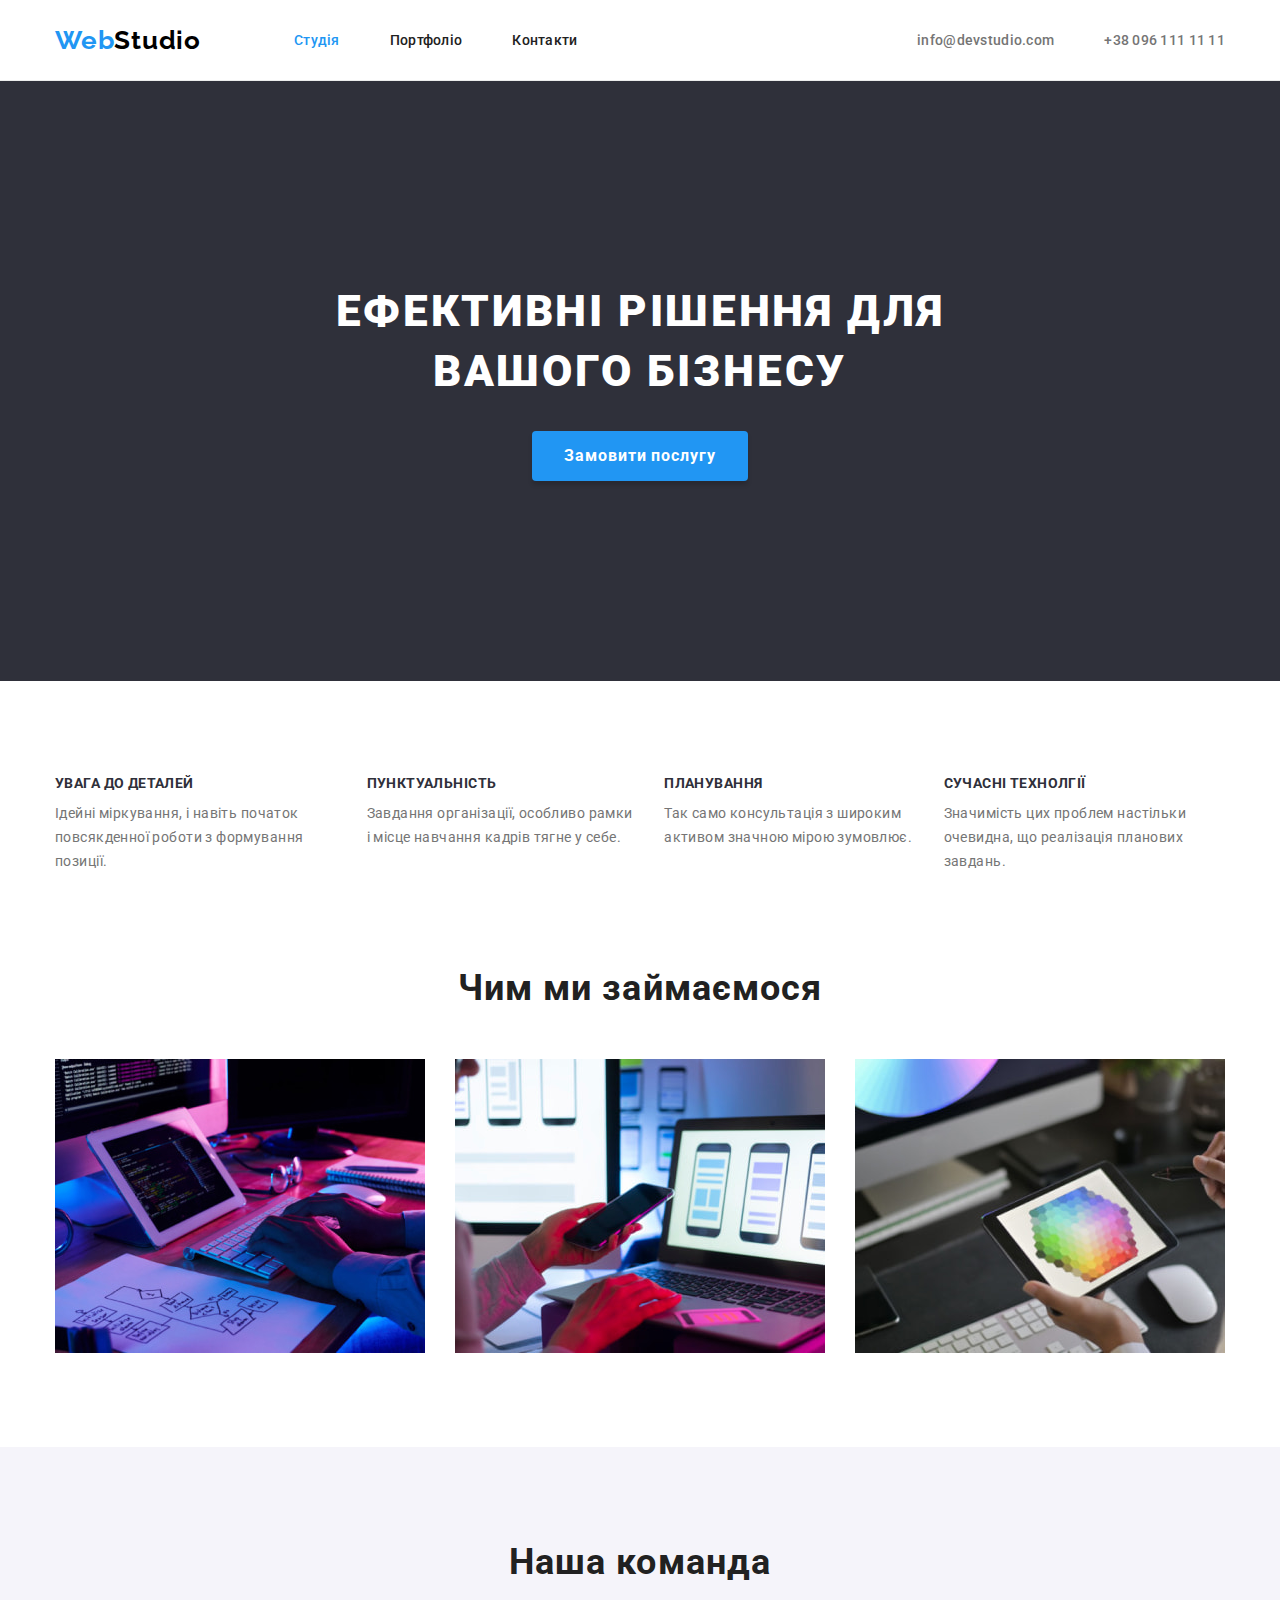
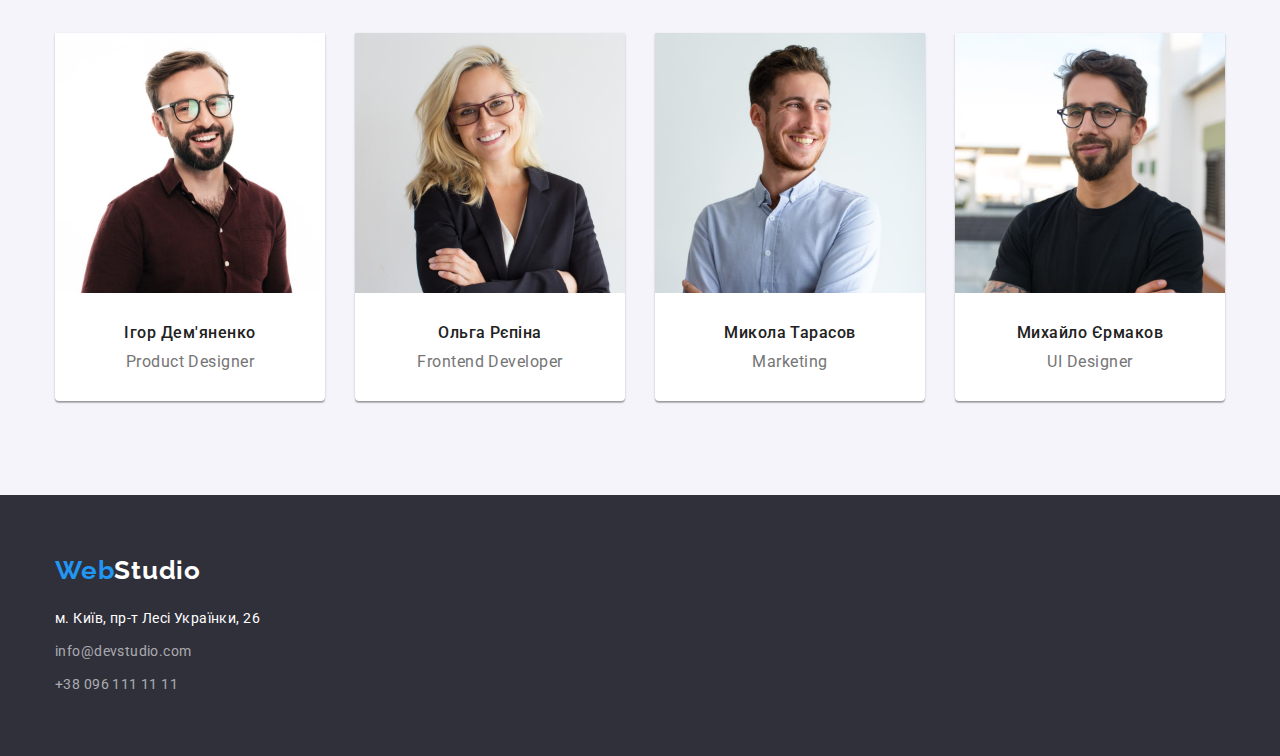
==== index.html @ d7cfae2e "add files" ====
<!DOCTYPE html>
<html lang="uk">
  <head>
    <meta charset="UTF-8" />
    <meta http-equiv="X-UA-Compatible" content="IE=edge" />
    <meta name="viewport" content="width=device-width, initial-scale=1.0" />
    <meta name="description" content="Краща Веб студія по створенню сайтів" />
    <!-- Fonts -->
    <link rel="preconnect" href="https://fonts.googleapis.com" />
    <link rel="preconnect" href="https://fonts.gstatic.com" crossorigin />
    <link
      href="https://fonts.googleapis.com/css2?family=Raleway:wght@700&family=Roboto:wght@400;500;700;900&display=swap"
      rel="stylesheet"
    />
    <!-- Fonts end -->
    <link rel="stylesheet" href="./CSS/modern-normalize.css" />
    <link rel="stylesheet" href="./CSS/style.css" />
    <!-- Favicon start -->
    <link rel="apple-touch-icon" sizes="152x152" href="./images/favicon/apple-touch-icon.png" />
    <link rel="icon" type="image/png" sizes="32x32" href="./images/favicon/favicon-32x32.png" />
    <link rel="icon" type="image/png" sizes="16x16" href="./images/favicon/favicon-16x16.png" />
    <link rel="manifest" href="./images/favicon/site.webmanifest" />
    <link rel="mask-icon" href="./images/favicon/safari-pinned-tab.svg" color="#5bbad5" />
    <meta name="msapplication-TileColor" content="#da532c" />
    <meta name="theme-color" content="#ffffff" />
    <!-- Favicon end -->
    <title>Веб Студія</title>
  </head>
  <body>
    <!-- Header section -->
    <header class="page-header">
      <div class="header-group">
        <nav>
          <a class="logo" href="./index.html"><span class="logo-header">Web</span>Studio</a>
          <ul class="menu-nav list">
            <li>
              <a class="menu-link current" href="./index.html">Студія</a>
            </li>
            <li>
              <a class="menu-link" href="./portfolio.html">Портфоліо</a>
            </li>
            <li>
              <a class="menu-link" href="#">Контакти</a>
            </li>
          </ul>
        </nav>
        <ul class="auth-nav list">
          <li class="auth-list">
            <a class="menu-link" href="mailto:info@devstudio.com">info@devstudio.com</a>
          </li>
          <li class="auth-list">
            <a class="menu-link" href="tel:+380961111111">+38 096 111 11 11</a>
          </li>
        </ul>
      </div>
    </header>
    <main>
      <!-- Hero section -->
      <section class="hero-section">
        <div class="container">
          <h1 class="hero-title">Ефективні рішення для вашого бізнесу</h1>
          <button class="btn" type="button">Замовити послугу</button>
        </div>
      </section>
      <!-- Hero end -->
      <section class="section-features">
        <div class="container">
          <h2 class="features-title visually-hidden">Наші переваги</h2>
          <ul class="features-list list">
            <li class="features-item">
              <h3 class="features-subtitle">Увага до деталей</h3>
              <p class="features-text">
                Ідейні міркування, і навіть початок повсякденної роботи з формування позиції.
              </p>
            </li>
            <li class="features-item">
              <h3 class="features-subtitle">Пунктуальність</h3>
              <p class="features-text">
                Завдання організації, особливо рамки і місце навчання кадрів тягне у себе.
              </p>
            </li>
            <li class="features-item">
              <h3 class="features-subtitle">Планування</h3>
              <p class="features-text">
                Так само консультація з широким активом значною мірою зумовлює.
              </p>
            </li>
            <li class="features-item">
              <h3 class="features-subtitle">Сучасні технолгії</h3>
              <p class="features-text">
                Значимість цих проблем настільки очевидна, що реалізація планових завдань.
              </p>
            </li>
          </ul>
        </div>
      </section>
      <!-- Services section -->
      <section class="section">
        <div class="container">
          <h2 class="section-title">Чим ми займаємося</h2>
          <ul class="about-list list">
            <li class="about-item">
              <img src="./images/optim_img/box-1.jpg" alt="Розробка сайтів" width="370" />
            </li>
            <li class="about-item">
              <img src="./images/optim_img/box-2.jpg" alt="Розробка додатків" width="370" />
            </li>
            <li class="about-item">
              <img src="./images/optim_img/box-3.jpg" alt="Розробка дизайну" width="370" />
            </li>
          </ul>
        </div>
      </section>

      <!-- Our command section -->
      <section class="section-command">
        <div class="container">
          <h2 class="section-title">Наша команда</h2>
          <ul class="command-list list">
            <li class="command-item">
              <img
                class="command-photo"
                src="./images/optim_img/img-1.jpg"
                alt="Ігор Дем'яненко Product Designer"
                width="270"
              />
              <div class="command-text-box">
                <h3 class="command-subtitle">Ігор Дем'яненко</h3>
                <p class="command-text" lang="en">Product Designer</p>
              </div>
            </li>
            <li class="command-item">
              <img
                class="command-photo"
                src="./images/optim_img/img-2.jpg"
                alt="Ольга Рєпіна Frontend Developer"
                width="270"
              />
              <div class="command-text-box">
                <h3 class="command-subtitle">Ольга Рєпіна</h3>
                <p class="command-text" lang="en">Frontend Developer</p>
              </div>
            </li>
            <li class="command-item">
              <img
                class="command-photo"
                src="./images/optim_img/img-3.jpg"
                alt="Микола Тарасов Marketing"
                width="270"
              />
              <div class="command-text-box">
                <h3 class="command-subtitle">Микола Тарасов</h3>
                <p class="command-text" lang="en">Marketing</p>
              </div>
            </li>
            <li class="command-item">
              <img
                class="command-photo"
                src="./images/optim_img/img-4.jpg"
                alt="Михайло Єрмаков UI Designer"
                width="270"
              />
              <div class="command-text-box">
                <h3 class="command-subtitle">Михайло Єрмаков</h3>
                <p class="command-text" lang="en">UI Designer</p>
              </div>
            </li>
          </ul>
        </div>
      </section>
    </main>
    <!-- Footer section -->
    <footer class="page-footer">
      <div class="container">
        <a class="logo-page-footer" href="./index.html">
          <span class="logo-header">Web</span><span class="logo-footer">Studio</span>
        </a>
        <!-- Contacts -->
        <address>
          <ul class="addr-list list">
            <li class="addr-item">
              <a
                class="footer-link"
                href="https://goo.gl/maps/suJbWfzHYKnnb4QdA"
                target="_blank"
                rel="noreferrer noopener"
                >м. Київ, пр-т Лесі Українки, 26</a
              >
            </li>
            <li class="addr-item">
              <a class="footer-link" href="mailto:info@devstudio.com">info@devstudio.com</a>
            </li>
            <li class="addr-item">
              <a class="footer-link" href="tel:+380961111111">+38 096 111 11 11</a>
            </li>
          </ul>
        </address>
      </div>
    </footer>
  </body>
</html>
---- CSS/style.css ----
/* basic parameters */

:root {
  /* font */
  --main-font: 'Roboto', sans-serif;
  --secondary-font: 'Raleway', sans-serif;
  /* color */
  --mine-txt-cl: #757575;
  --secondary-txt-cl: #212121;
  --white-txt-cl: #ffffff;
  --logo-txt-cl: #000000;
  --footer-cont-txt-cl: rgba(255, 255, 255, 0.6);
  --accent-cl: #2196f3;
  --bgr-mine-cl: #ffffff;
  --bgr-secondary-cl: #2f303a;
  --bgr-accent-cl: #f5f4fa;
  --portfolio-card-cl: #eeeeee;
  /* portfolio grid parameters */
  --items: 3;
  --indent: 30px;
}

/* enable default link/list options */
h1,
h2,
h3,
h4,
ul,
p,
div {
  margin: 0;
}

img {
  display: block;
  max-width: 100%;
  height: auto;
}

.footer-link,
.menu-link {
  color: currentColor;
  text-decoration: none;
}

.footer-link:current,
.menu-link:current {
  color: var(--accent-cl);
}

.list {
  list-style: none;
}

.visually-hidden {
  position: absolute;
  width: 1px;
  height: 1px;
  margin: -1px;
  border: 0;
  padding: 0;
  white-space: nowrap;
  clip-path: inset(100%);
  clip: rect(0 0 0 0);
  overflow: hidden;
}

ul {
  padding: 0;
}

address {
  font-style: unset;
}

.container,
.header-group {
  width: 1200px;
  padding-left: 15px;
  padding-right: 15px;
  margin: 0 auto;
}

/* body */

body {
  font-family: var(--main-font);
  color: var(--mine-txt-cl);
  background-color: var(--bgr-mine-cl);
  font-size: 14px;
  letter-spacing: 00.03em;
}

/* Header section */
.page-header {
  border-bottom: #ececec solid 1px;
  display: flex;
}
.header-group {
  display: flex;
}

nav {
  display: flex;
  margin-right: auto;
  align-items: center;
}

.logo,
.logo-page-footer {
  display: block;
  margin-right: 93px;
  font-family: var(--secondary-font);
  color: var(--logo-txt-cl);
  font-weight: 700;
  font-size: 26px;
  line-height: calc(31 / 26);
  letter-spacing: 0.03em;
  text-decoration: none;
}

.logo-header {
  color: var(--accent-cl);
}

/* header nav menu/auth */

.footer-link.current,
.menu-link.current {
  color: var(--accent-cl);
}

.menu-link {
  display: block;
  padding: 32px 0;
}

.menu-nav {
  display: flex;
  gap: 50px;
  color: var(--secondary-txt-cl);
}

.auth-nav {
  color: var(--mine-txt-cl);
  display: flex;
}

.auth-list:not(:last-child) {
  margin-right: 50px;
}

.auth-nav,
.menu-link {
  font-weight: 500;
  font-size: 14px;
  line-height: calc(16 / 14);
  letter-spacing: 0.02em;
}

.menu-nav .menu-link:hover,
.menu-nav .menu-link:focus,
.auth-nav .menu-link:hover,
.auth-nav .menu-link:focus {
  color: var(--accent-cl);
}

/* mine */

.hero-section {
  background-color: #2f303a;
  padding: 200px 0;
}

.hero-title {
  color: var(--white-txt-cl);
  display: block;
  margin-left: auto;
  margin-right: auto;
  margin-bottom: 30px;
  width: 696px;
  font-weight: 900;
  font-size: 44px;
  line-height: calc(60 / 44);
  text-align: center;
  letter-spacing: 0.06em;
  text-transform: uppercase;
}

.btn {
  background-color: var(--accent-cl);
  color: var(--white-txt-cl);
  box-shadow: 0px 4px 4px rgba(0, 0, 0, 0.15);
  display: flex;
  align-items: center;
  text-align: center;
  margin: 0 auto;
  padding: 10px 32px;
  font-family: inherit;
  font-weight: 700;
  font-size: 16px;
  line-height: calc(30 / 16);
  letter-spacing: 0.06em;
  cursor: pointer;
  border-radius: 4px;
  border: none;
}

.btn:hover,
.btn:focus {
  background: #188ce8;
  box-shadow: 0px 4px 4px rgba(0, 0, 0, 0.15);
  border-radius: 4px;
}

.btn-two {
  color: var(--secondary-txt-cl);
  background-color: var(--bgr-accent-cl);
  font-family: inherit;
  font-weight: 500;
  font-size: 16px;
  line-height: calc(26 / 16);
  text-align: center;
  letter-spacing: 0.03em;
  cursor: pointer;
  border-radius: 4px;
  border: none;
  padding: 6px 22px;
}

.btn-two:hover,
.btn-two:focus {
  color: var(--white-txt-cl);
  background-color: var(--accent-cl);
  box-shadow: 0px 3px 1px rgba(0, 0, 0, 0.1), 0px 1px 2px rgba(0, 0, 0, 0.08),
    0px 2px 2px rgba(0, 0, 0, 0.12);
}

/* section */
.section {
  padding: 94px 0;
}

.section-title {
  color: var(--secondary-txt-cl);
  margin-bottom: 50px;
  font-weight: 700;
  font-size: 36px;
  line-height: calc(42 / 36);
  text-align: center;
  letter-spacing: 0.03em;
}

/* features section */
.section-features {
  padding-top: 94px;
}

.features-list {
  display: flex;
  gap: 30px;
}

.features-subtitle {
  color: var(--bgr-secondary-cl);
  margin-bottom: 10px;
  font-weight: 700;
  font-size: 14px;
  line-height: calc(16 / 14);
  letter-spacing: 0.03em;
  text-transform: uppercase;
}

.features-text {
  font-size: 14px;
  line-height: calc(24 / 14);
  letter-spacing: 0.03em;
}
/* Services section */
.about-list {
  display: flex;
  gap: 30px;
}

/* our command section */
.section-command {
  padding: 94px 0;
  background-color: var(--bgr-accent-cl);
}

.command-list {
  display: flex;
  gap: 30px;
  justify-content: center;
}
.command-item {
  background-color: var(--bgr-mine-cl);
  box-shadow: 0px 1px 3px rgba(0, 0, 0, 0.12), 0px 1px 1px rgba(0, 0, 0, 0.14),
    0px 2px 1px rgba(0, 0, 0, 0.2);
  border-radius: 0px 0px 4px 4px;
  width: 270px;
}

.command-subtitle {
  color: var(--secondary-txt-cl);
  margin-bottom: 10px;
  font-weight: 500;
  font-size: 16px;
  line-height: calc(19 / 16);
  text-align: center;
  letter-spacing: 0.03em;
}

.command-text-box {
  padding: 30px 0;
}
.command-text {
  font-size: 16px;
  line-height: calc(19 / 16);
  text-align: center;
  letter-spacing: 0.03em;
}

/* page portfolio */
.mine-project {
  padding: 94px 0;
}

.portfolio-text-box {
  padding: 20px 24px;
  border: 1px solid var(--portfolio-card-cl);
}
.portfolio-title {
  color: var(--secondary-txt-cl);
  font-weight: 700;
  font-size: 18px;
  line-height: calc(36 / 18);
  letter-spacing: 0.06em;
  margin-bottom: 4px;
}

.project-list {
  display: flex;
  justify-content: center;
  gap: 8px;
  margin-bottom: 50px;
}

.mine-portfolio {
  display: flex;
  flex-wrap: wrap;
  gap: 30px;
}

.portfolio-list {
  flex-basis: calc((100% - var(--indent) * (var(--items) - 1)) / var(--items));
  letter-spacing: 0.03em;
}

.portfolio-text {
  font-size: 16px;
  line-height: calc(30 / 16);
  letter-spacing: 0.03em;
}

/* footer*/
.page-footer {
  padding: 60px 0;
  background-color: var(--bgr-secondary-cl);
}

.logo-page-footer {
  margin-bottom: 20px;
}

.logo-footer {
  color: var(--white-txt-cl);
}

.addr-item {
  color: var(--footer-cont-txt-cl);
  font-size: 14px;
  line-height: calc(24 / 14);
  letter-spacing: 0.03em;
  margin-bottom: 9px;
}

.addr-item:last-child {
  margin: 0;
}

a[href="https://goo.gl/maps/suJbWfzHYKnnb4QdA"]
{
  color: var(--white-txt-cl);
}

.addr-item .footer-link:hover,
.addr-item .footer-link:focus {
  color: var(--accent-cl);
}
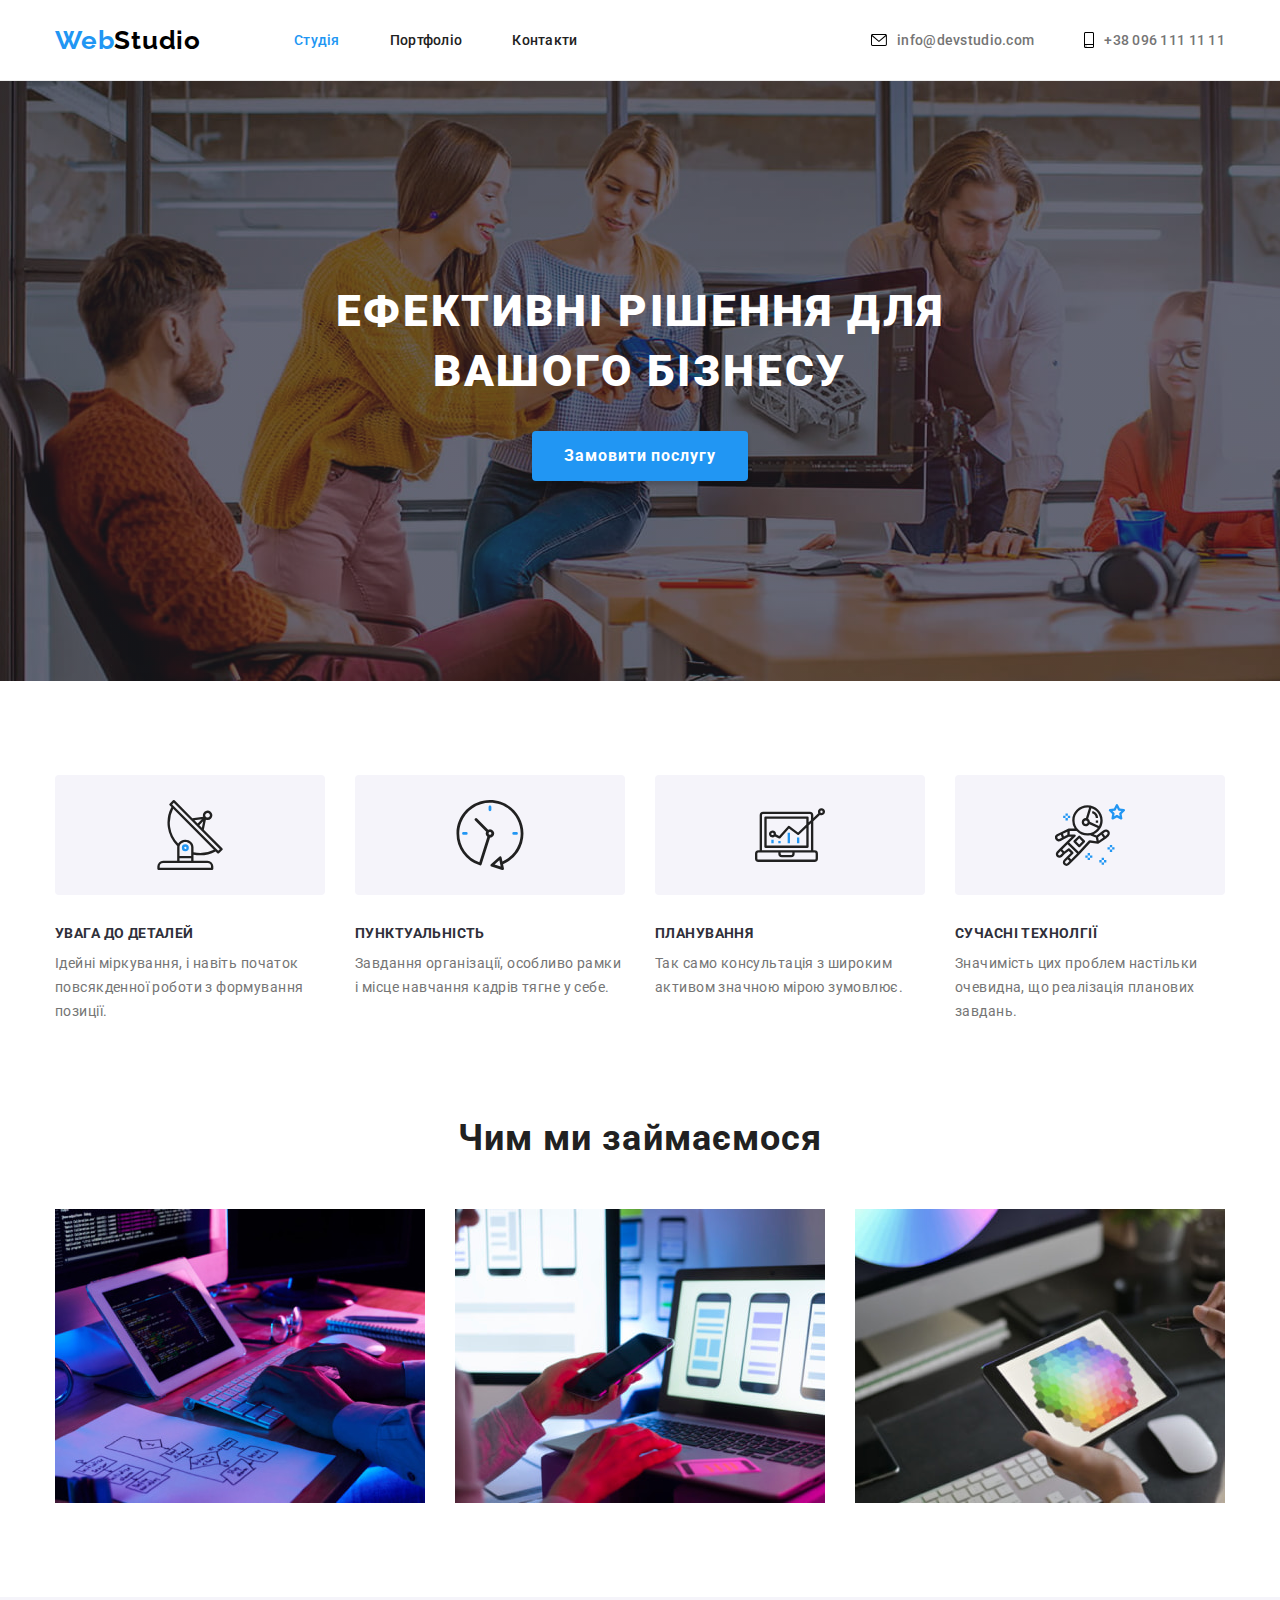
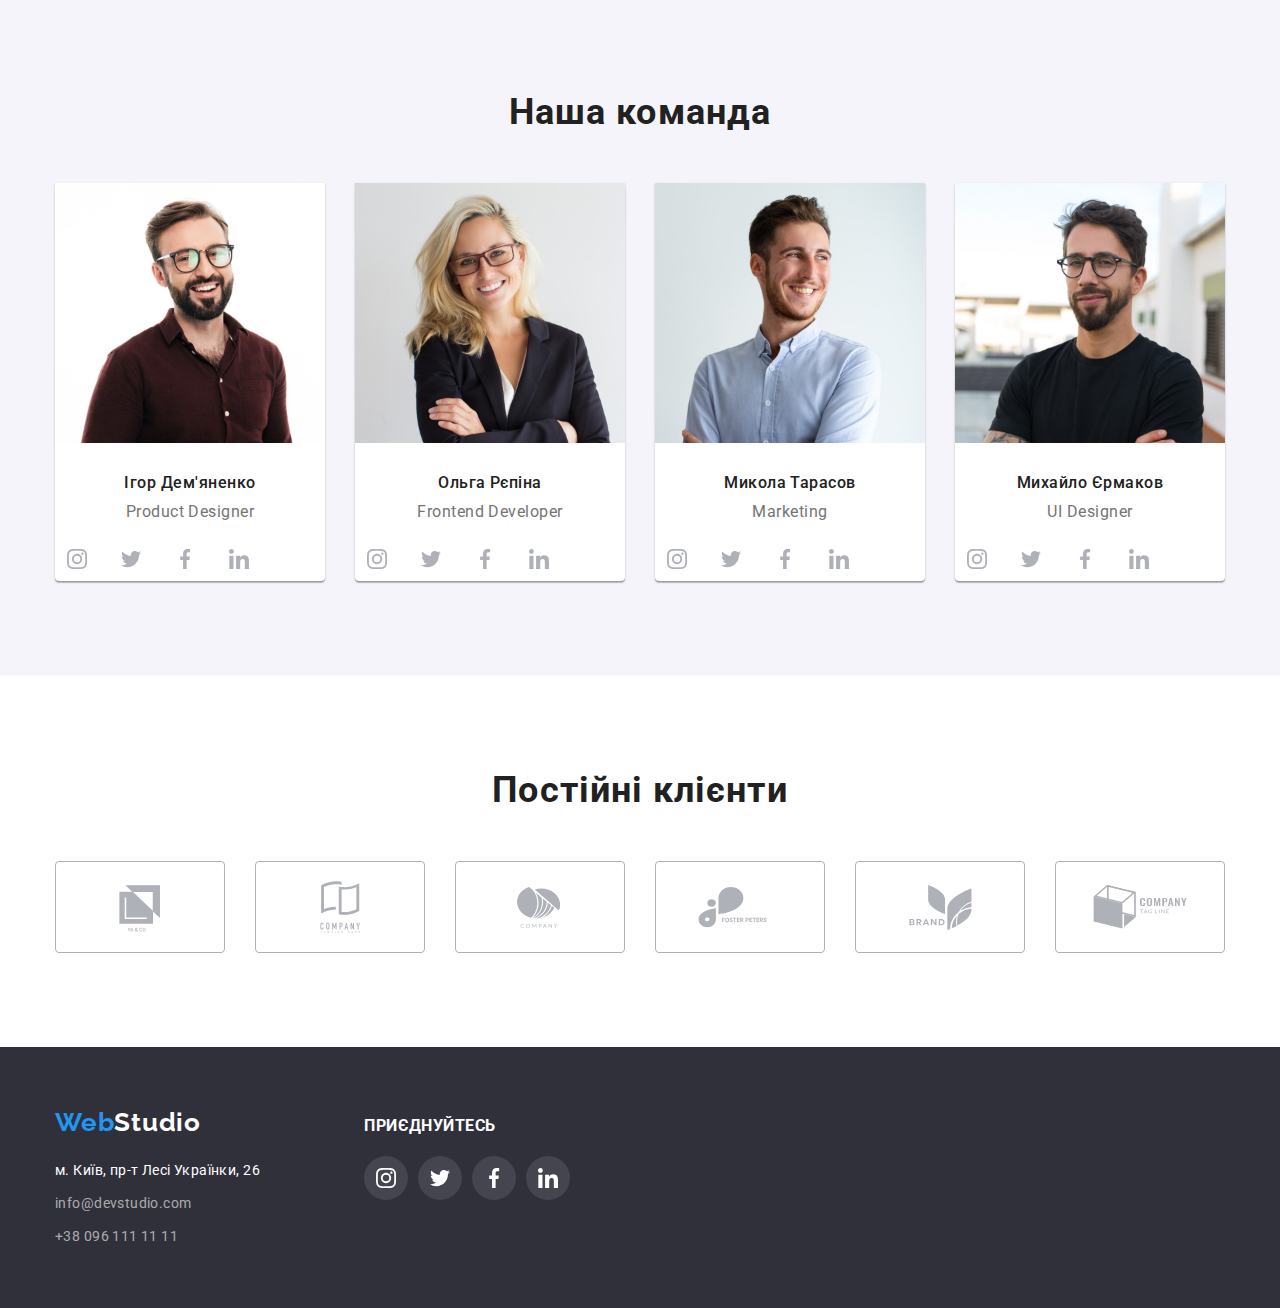
==== commit 4e4f066a: "add icons and style" ====
--- a/index.html
+++ b/index.html
@@ -46,46 +46,76 @@
         </nav>
         <ul class="auth-nav list">
           <li class="auth-list">
-            <a class="menu-link" href="mailto:info@devstudio.com">info@devstudio.com</a>
+            <a class="menu-link menu-link-icon" href="mailto:info@devstudio.com">
+              <svg class="auth-icon" width="16" height="12">
+                <use href="./images/icons/icons.svg#email"></use>
+              </svg>
+              info@devstudio.com
+            </a>
           </li>
           <li class="auth-list">
-            <a class="menu-link" href="tel:+380961111111">+38 096 111 11 11</a>
+            <a class="menu-link menu-link-icon" href="tel:+380961111111">
+              <svg class="auth-icon" width="10" height="16">
+                <use href="./images/icons/icons.svg#smartphone"></use>
+              </svg>
+              +38 096 111 11 11
+            </a>
           </li>
         </ul>
       </div>
     </header>
     <main>
       <!-- Hero section -->
-      <section class="hero-section">
+      <section class="hero-section hero-gragient">
         <div class="container">
           <h1 class="hero-title">Ефективні рішення для вашого бізнесу</h1>
           <button class="btn" type="button">Замовити послугу</button>
         </div>
       </section>
-      <!-- Hero end -->
+      <!-- Features section -->
       <section class="section-features">
         <div class="container">
           <h2 class="features-title visually-hidden">Наші переваги</h2>
           <ul class="features-list list">
             <li class="features-item">
+              <div class="features-icon-item features-icons-position">
+                <svg class="features-icon" width="70" height="70">
+                  <use href="./images/icons/icons.svg#antenna"></use>
+                </svg>
+              </div>
               <h3 class="features-subtitle">Увага до деталей</h3>
               <p class="features-text">
                 Ідейні міркування, і навіть початок повсякденної роботи з формування позиції.
               </p>
             </li>
             <li class="features-item">
+              <div class="features-icon-item features-icons-position">
+                <svg class="features-icon" width="70" height="70">
+                  <use href="./images/icons/icons.svg#clock"></use>
+                </svg>
+              </div>
               <h3 class="features-subtitle">Пунктуальність</h3>
               <p class="features-text">
                 Завдання організації, особливо рамки і місце навчання кадрів тягне у себе.
               </p>
             </li>
             <li class="features-item">
+              <div class="features-icon-item features-icons-position">
+                <svg class="features-icon" width="70" height="70">
+                  <use href="./images/icons/icons.svg#diagram"></use>
+                </svg>
+              </div>
               <h3 class="features-subtitle">Планування</h3>
               <p class="features-text">
                 Так само консультація з широким активом значною мірою зумовлює.
               </p>
             </li>
             <li class="features-item">
+              <div class="features-icon-item features-icons-position">
+                <svg class="features-icon" width="70" height="70">
+                  <use href="./images/icons/icons.svg#astronaut"></use>
+                </svg>
+              </div>
               <h3 class="features-subtitle">Сучасні технолгії</h3>
               <p class="features-text">
                 Значимість цих проблем настільки очевидна, що реалізація планових завдань.
@@ -111,7 +141,6 @@
           </ul>
         </div>
       </section>
-
       <!-- Our command section -->
       <section class="section-command">
         <div class="container">
@@ -128,6 +157,60 @@
                 <h3 class="command-subtitle">Ігор Дем'яненко</h3>
                 <p class="command-text" lang="en">Product Designer</p>
               </div>
+              <ul class="social-icon-list list">
+                <li class="social-items">
+                  <a
+                    class="social-link"
+                    href="https://instagram.com"
+                    target="_blank"
+                    rel="noopener noreferrer"
+                    aria-label="instagram"
+                  >
+                    <svg class="social-icon" width="20" height="20">
+                      <use href="./images/icons/icons.svg#instagram"></use>
+                    </svg>
+                  </a>
+                </li>
+                <li class="social-items">
+                  <a
+                    class="social-link"
+                    href="https://twitter.com"
+                    target="_blank"
+                    rel="noopener noreferrer"
+                    aria-label="twitter"
+                  >
+                    <svg class="social-icon" width="20" height="20">
+                      <use href="./images/icons/icons.svg#twitter"></use>
+                    </svg>
+                  </a>
+                </li>
+                <li class="social-items">
+                  <a
+                    class="social-link"
+                    href="https://facebook.com"
+                    target="_blank"
+                    rel="noopener noreferrer"
+                    aria-label="facebook"
+                  >
+                    <svg class="social-icon" width="20" height="20">
+                      <use href="./images/icons/icons.svg#facebook"></use>
+                    </svg>
+                  </a>
+                </li>
+                <li class="social-items">
+                  <a
+                    class="social-link"
+                    href="https://linkedin.com"
+                    target="_blank"
+                    rel="noopener noreferrer"
+                    aria-label="linkedin"
+                  >
+                    <svg class="social-icon" width="20" height="20">
+                      <use href="./images/icons/icons.svg#linkedin"></use>
+                    </svg>
+                  </a>
+                </li>
+              </ul>
             </li>
             <li class="command-item">
               <img
@@ -140,6 +223,60 @@
                 <h3 class="command-subtitle">Ольга Рєпіна</h3>
                 <p class="command-text" lang="en">Frontend Developer</p>
               </div>
+              <ul class="social-icon-list list">
+                <li class="social-items">
+                  <a
+                    class="social-link"
+                    href="https://instagram.com"
+                    target="_blank"
+                    rel="noopener noreferrer"
+                    aria-label="instagram"
+                  >
+                    <svg class="social-icon" width="20" height="20">
+                      <use href="./images/icons/icons.svg#instagram"></use>
+                    </svg>
+                  </a>
+                </li>
+                <li class="social-items">
+                  <a
+                    class="social-link"
+                    href="https://twitter.com"
+                    target="_blank"
+                    rel="noopener noreferrer"
+                    aria-label="twitter"
+                  >
+                    <svg class="social-icon" width="20" height="20">
+                      <use href="./images/icons/icons.svg#twitter"></use>
+                    </svg>
+                  </a>
+                </li>
+                <li class="social-items">
+                  <a
+                    class="social-link"
+                    href="https://facebook.com"
+                    target="_blank"
+                    rel="noopener noreferrer"
+                    aria-label="facebook"
+                  >
+                    <svg class="social-icon" width="20" height="20">
+                      <use href="./images/icons/icons.svg#facebook"></use>
+                    </svg>
+                  </a>
+                </li>
+                <li class="social-items">
+                  <a
+                    class="social-link"
+                    href="https://linkedin.com"
+                    target="_blank"
+                    rel="noopener noreferrer"
+                    aria-label="linkedin"
+                  >
+                    <svg class="social-icon" width="20" height="20">
+                      <use href="./images/icons/icons.svg#linkedin"></use>
+                    </svg>
+                  </a>
+                </li>
+              </ul>
             </li>
             <li class="command-item">
               <img
@@ -152,6 +289,60 @@
                 <h3 class="command-subtitle">Микола Тарасов</h3>
                 <p class="command-text" lang="en">Marketing</p>
               </div>
+              <ul class="social-icon-list list">
+                <li class="social-items">
+                  <a
+                    class="social-link"
+                    href="https://instagram.com"
+                    target="_blank"
+                    rel="noopener noreferrer"
+                    aria-label="instagram"
+                  >
+                    <svg class="social-icon" width="20" height="20">
+                      <use href="./images/icons/icons.svg#instagram"></use>
+                    </svg>
+                  </a>
+                </li>
+                <li class="social-items">
+                  <a
+                    class="social-link"
+                    href="https://twitter.com"
+                    target="_blank"
+                    rel="noopener noreferrer"
+                    aria-label="twitter"
+                  >
+                    <svg class="social-icon" width="20" height="20">
+                      <use href="./images/icons/icons.svg#twitter"></use>
+                    </svg>
+                  </a>
+                </li>
+                <li class="social-items">
+                  <a
+                    class="social-link"
+                    href="https://facebook.com"
+                    target="_blank"
+                    rel="noopener noreferrer"
+                    aria-label="facebook"
+                  >
+                    <svg class="social-icon" width="20" height="20">
+                      <use href="./images/icons/icons.svg#facebook"></use>
+                    </svg>
+                  </a>
+                </li>
+                <li class="social-items">
+                  <a
+                    class="social-link"
+                    href="https://linkedin.com"
+                    target="_blank"
+                    rel="noopener noreferrer"
+                    aria-label="linkedin"
+                  >
+                    <svg class="social-icon" width="20" height="20">
+                      <use href="./images/icons/icons.svg#linkedin"></use>
+                    </svg>
+                  </a>
+                </li>
+              </ul>
             </li>
             <li class="command-item">
               <img
@@ -164,37 +355,200 @@
                 <h3 class="command-subtitle">Михайло Єрмаков</h3>
                 <p class="command-text" lang="en">UI Designer</p>
               </div>
+              <ul class="social-icon-list list">
+                <li class="social-items">
+                  <a
+                    class="social-link"
+                    href="https://instagram.com"
+                    target="_blank"
+                    rel="noopener noreferrer"
+                    aria-label="instagram"
+                  >
+                    <svg class="social-icon" width="20" height="20">
+                      <use href="./images/icons/icons.svg#instagram"></use>
+                    </svg>
+                  </a>
+                </li>
+                <li class="social-items">
+                  <a
+                    class="social-link"
+                    href="https://twitter.com"
+                    target="_blank"
+                    rel="noopener noreferrer"
+                    aria-label="twitter"
+                  >
+                    <svg class="social-icon" width="20" height="20">
+                      <use href="./images/icons/icons.svg#twitter"></use>
+                    </svg>
+                  </a>
+                </li>
+                <li class="social-items">
+                  <a
+                    class="social-link"
+                    href="https://facebook.com"
+                    target="_blank"
+                    rel="noopener noreferrer"
+                    aria-label="facebook"
+                  >
+                    <svg class="social-icon" width="20" height="20">
+                      <use href="./images/icons/icons.svg#facebook"></use>
+                    </svg>
+                  </a>
+                </li>
+                <li class="social-items">
+                  <a
+                    class="social-link"
+                    href="https://linkedin.com"
+                    target="_blank"
+                    rel="noopener noreferrer"
+                    aria-label="linkedin"
+                  >
+                    <svg class="social-icon" width="20" height="20">
+                      <use href="./images/icons/icons.svg#linkedin"></use>
+                    </svg>
+                  </a>
+                </li>
+              </ul>
             </li>
           </ul>
         </div>
       </section>
     </main>
+    <!-- Our clients -->
+    <section class="section">
+      <h2 class="section-title">Постійні клієнти</h2>
+      <ul class="clients-list">
+        <li class="clients-items">
+          <a class="client-link">
+            <svg class="clients-icon" width="170" height="92">
+              <use href="./images/icons/icons.svg#Client1"></use>
+            </svg>
+          </a>
+        </li>
+        <li class="clients-items">
+          <a class="client-link">
+            <svg class="clients-icon" width="170" height="92">
+              <use href="./images/icons/icons.svg#Client2"></use>
+            </svg>
+          </a>
+        </li>
+        <li class="clients-items">
+          <a class="client-link">
+            <svg class="clients-icon" width="170" height="92">
+              <use href="./images/icons/icons.svg#Client3"></use>
+            </svg>
+          </a>
+        </li>
+        <li class="clients-items">
+          <a class="client-link">
+            <svg class="clients-icon" width="170" height="92">
+              <use href="./images/icons/icons.svg#Client4"></use>
+            </svg>
+          </a>
+        </li>
+        <li class="clients-items">
+          <a class="client-link">
+            <svg class="clients-icon" width="170" height="92">
+              <use href="./images/icons/icons.svg#Client5"></use>
+            </svg>
+          </a>
+        </li>
+        <li class="clients-items">
+          <a class="client-link">
+            <svg class="clients-icon" width="170" height="92">
+              <use href="./images/icons/icons.svg#Client6"></use>
+            </svg>
+          </a>
+        </li>
+      </ul>
+    </section>
     <!-- Footer section -->
     <footer class="page-footer">
       <div class="container">
-        <a class="logo-page-footer" href="./index.html">
-          <span class="logo-header">Web</span><span class="logo-footer">Studio</span>
-        </a>
         <!-- Contacts -->
-        <address>
-          <ul class="addr-list list">
-            <li class="addr-item">
-              <a
-                class="footer-link"
-                href="https://goo.gl/maps/suJbWfzHYKnnb4QdA"
-                target="_blank"
-                rel="noreferrer noopener"
-                >м. Київ, пр-т Лесі Українки, 26</a
-              >
-            </li>
-            <li class="addr-item">
-              <a class="footer-link" href="mailto:info@devstudio.com">info@devstudio.com</a>
-            </li>
-            <li class="addr-item">
-              <a class="footer-link" href="tel:+380961111111">+38 096 111 11 11</a>
-            </li>
-          </ul>
-        </address>
+        <div class="footer-box">
+          <address>
+            <ul class="addr-list list">
+              <li class="addr-item">
+                <a class="logo-page-footer" href="./index.html">
+                  <span class="logo-header">Web</span><span class="logo-footer">Studio</span>
+                </a>
+              </li>
+              <li class="addr-item">
+                <a
+                  class="footer-link"
+                  href="https://goo.gl/maps/suJbWfzHYKnnb4QdA"
+                  target="_blank"
+                  rel="noreferrer noopener"
+                  >м. Київ, пр-т Лесі Українки, 26</a
+                >
+              </li>
+              <li class="addr-item">
+                <a class="footer-link" href="mailto:info@devstudio.com">info@devstudio.com</a>
+              </li>
+              <li class="addr-item">
+                <a class="footer-link" href="tel:+380961111111">+38 096 111 11 11</a>
+              </li>
+            </ul>
+          </address>
+          <div class="social-icon-footer">
+            <h3 class="title-footer">приєднуйтесь</h3>
+            <ul class="social-icon-list list">
+              <li class="social-items">
+                <a
+                  class="social-link-footer"
+                  href="https://instagram.com"
+                  target="_blank"
+                  rel="noopener noreferrer"
+                  aria-label="instagram"
+                >
+                  <svg class="social-icon-footer" width="20" height="20">
+                    <use href="./images/icons/icons.svg#instagram"></use>
+                  </svg>
+                </a>
+              </li>
+              <li class="social-items">
+                <a
+                  class="social-link-footer"
+                  href="https://twitter.com"
+                  target="_blank"
+                  rel="noopener noreferrer"
+                  aria-label="twitter"
+                >
+                  <svg class="social-icon-footer" width="20" height="20">
+                    <use href="./images/icons/icons.svg#twitter"></use>
+                  </svg>
+                </a>
+              </li>
+              <li class="social-items">
+                <a
+                  class="social-link-footer"
+                  href="https://facebook.com"
+                  target="_blank"
+                  rel="noopener noreferrer"
+                  aria-label="facebook"
+                >
+                  <svg class="social-icon-footer" width="20" height="20">
+                    <use href="./images/icons/icons.svg#facebook"></use>
+                  </svg>
+                </a>
+              </li>
+              <li class="social-items">
+                <a
+                  class="social-link-footer"
+                  href="https://linkedin.com"
+                  target="_blank"
+                  rel="noopener noreferrer"
+                  aria-label="linkedin"
+                >
+                  <svg class="social-icon-footer" width="20" height="20">
+                    <use href="./images/icons/icons.svg#linkedin"></use>
+                  </svg>
+                </a>
+              </li>
+            </ul>
+          </div>
+        </div>
       </div>
     </footer>
   </body>
--- a/CSS/style.css
+++ b/CSS/style.css
@@ -1,5 +1,4 @@
 /* basic parameters */
-
 :root {
   /* font */
   --main-font: 'Roboto', sans-serif;
@@ -15,12 +14,14 @@
   --bgr-secondary-cl: #2f303a;
   --bgr-accent-cl: #f5f4fa;
   --portfolio-card-cl: #eeeeee;
+  --icon-mine-cl: #afb1b8;
+  --icon-secondary-cl: rgba(255, 255, 255, 0.1);
   /* portfolio grid parameters */
   --items: 3;
   --indent: 30px;
 }
 
-/* enable default link/list options */
+/* reset options */
 h1,
 h2,
 h3,
@@ -43,12 +44,17 @@
   text-decoration: none;
 }
 
+.social-items {
+  text-decoration: none;
+}
+
 .footer-link:current,
 .menu-link:current {
   color: var(--accent-cl);
 }
 
-.list {
+.list,
+.clients-list {
   list-style: none;
 }
 
@@ -150,6 +156,17 @@
   margin-right: 50px;
 }
 
+.menu-link-icon {
+  display: flex;
+  gap: 10px;
+  align-items: center;
+}
+
+.menu-link-icon:hover,
+.menu-link-icon:focus {
+  fill: currentColor;
+}
+
 .auth-nav,
 .menu-link {
   font-weight: 500;
@@ -168,8 +185,13 @@
 /* mine */
 
 .hero-section {
+  max-width: 1600px;
+  margin: 0 auto;
   background-color: #2f303a;
   padding: 200px 0;
+  background-repeat: no-repeat;
+  background-image: linear-gradient(to right, rgba(47, 48, 58, 0.4), rgba(47, 48, 58, 0.4)),
+    url(/images/optim_img/background-hero-Img.jpg);
 }
 
 .hero-title {
@@ -252,6 +274,20 @@
 }
 
 /* features section */
+.features-icon-item {
+  width: 270px;
+  height: 120px;
+  background-color: var(--bgr-accent-cl);
+  border-radius: 4px;
+  margin-bottom: 30px;
+}
+
+.features-icons-position {
+  display: flex;
+  justify-content: center;
+  align-items: center;
+}
+
 .section-features {
   padding-top: 94px;
 }
@@ -312,8 +348,10 @@
 }
 
 .command-text-box {
-  padding: 30px 0;
-}
+  padding-top: 30px;
+  padding-bottom: 16px;
+}
+
 .command-text {
   font-size: 16px;
   line-height: calc(19 / 16);
@@ -321,6 +359,34 @@
   letter-spacing: 0.03em;
 }
 
+.social-icon-list {
+  display: flex;
+  gap: 10px;
+}
+
+.social-link {
+  width: 44px;
+  height: 44px;
+  background-color: var(--bgr-mine-cl);
+  border-radius: 50%;
+  display: flex;
+  justify-content: center;
+  align-items: center;
+}
+
+.social-link:hover,
+.social-link:focus {
+  background-color: var(--accent-cl);
+}
+
+.social-icon {
+  fill: var(--icon-mine-cl);
+}
+.social-items:hover .social-icon,
+.social-items:focus .social-icon {
+  fill: var(--bgr-mine-cl);
+}
+
 /* page portfolio */
 .mine-project {
   padding: 94px 0;
@@ -330,6 +396,7 @@
   padding: 20px 24px;
   border: 1px solid var(--portfolio-card-cl);
 }
+
 .portfolio-title {
   color: var(--secondary-txt-cl);
   font-weight: 700;
@@ -357,24 +424,86 @@
   letter-spacing: 0.03em;
 }
 
+.portfolio-list:hover,
+.portfolio-list:focus {
+  border: 1px solid #eeeeee;
+  box-shadow: 0px 1px 1px rgba(0, 0, 0, 0.12), 0px 4px 4px rgba(0, 0, 0, 0.06),
+    1px 4px 6px rgba(0, 0, 0, 0.16);
+}
+
+.portfolio-item {
+  text-decoration: none;
+  color: currentColor;
+}
+
 .portfolio-text {
   font-size: 16px;
   line-height: calc(30 / 16);
   letter-spacing: 0.03em;
 }
 
+/* clients section */
+.clients-list {
+  display: flex;
+  gap: 30px;
+  justify-content: center;
+}
+
+.clients-items {
+  width: 170px;
+  height: 92px;
+  border: 1px solid var(--icon-mine-cl);
+  border-radius: 4px;
+}
+
+.clients-icon {
+  fill: var(--icon-mine-cl);
+}
+
+.client-link {
+  display: flex;
+  justify-content: center;
+  align-items: center;
+}
+
+.clients-icon:hover,
+.clients-icon:focus {
+  fill: var(--accent-cl);
+  cursor: pointer;
+}
+
+.clients-items:hover,
+.clients-items:hover {
+  border: 1px solid var(--accent-cl);
+  cursor: pointer;
+}
+
 /* footer*/
+address {
+  display: flex;
+  align-items: baseline;
+}
+
 .page-footer {
   padding: 60px 0;
   background-color: var(--bgr-secondary-cl);
 }
 
+.footer-box {
+  display: flex;
+  align-items: baseline;
+}
+
 .logo-page-footer {
   margin-bottom: 20px;
 }
 
 .logo-footer {
   color: var(--white-txt-cl);
+}
+
+.addr-list {
+  margin-right: 70px;
 }
 
 .addr-item {
@@ -398,3 +527,32 @@
 .addr-item .footer-link:focus {
   color: var(--accent-cl);
 }
+
+.title-footer {
+  display: block;
+  color: var(--bgr-mine-cl);
+  font-weight: 700;
+  line-height: calc(16 / 14);
+  letter-spacing: 0.03em;
+  text-transform: uppercase;
+  margin-bottom: 20px;
+}
+
+.social-link-footer {
+  width: 44px;
+  height: 44px;
+  background-color: var(--icon-secondary-cl);
+  border-radius: 50%;
+  display: flex;
+  justify-content: center;
+  align-items: center;
+}
+
+.social-link-footer:hover,
+.social-link-footer:focus {
+  background-color: var(--accent-cl);
+}
+
+.social-icon-footer {
+  fill: var(--bgr-mine-cl);
+}
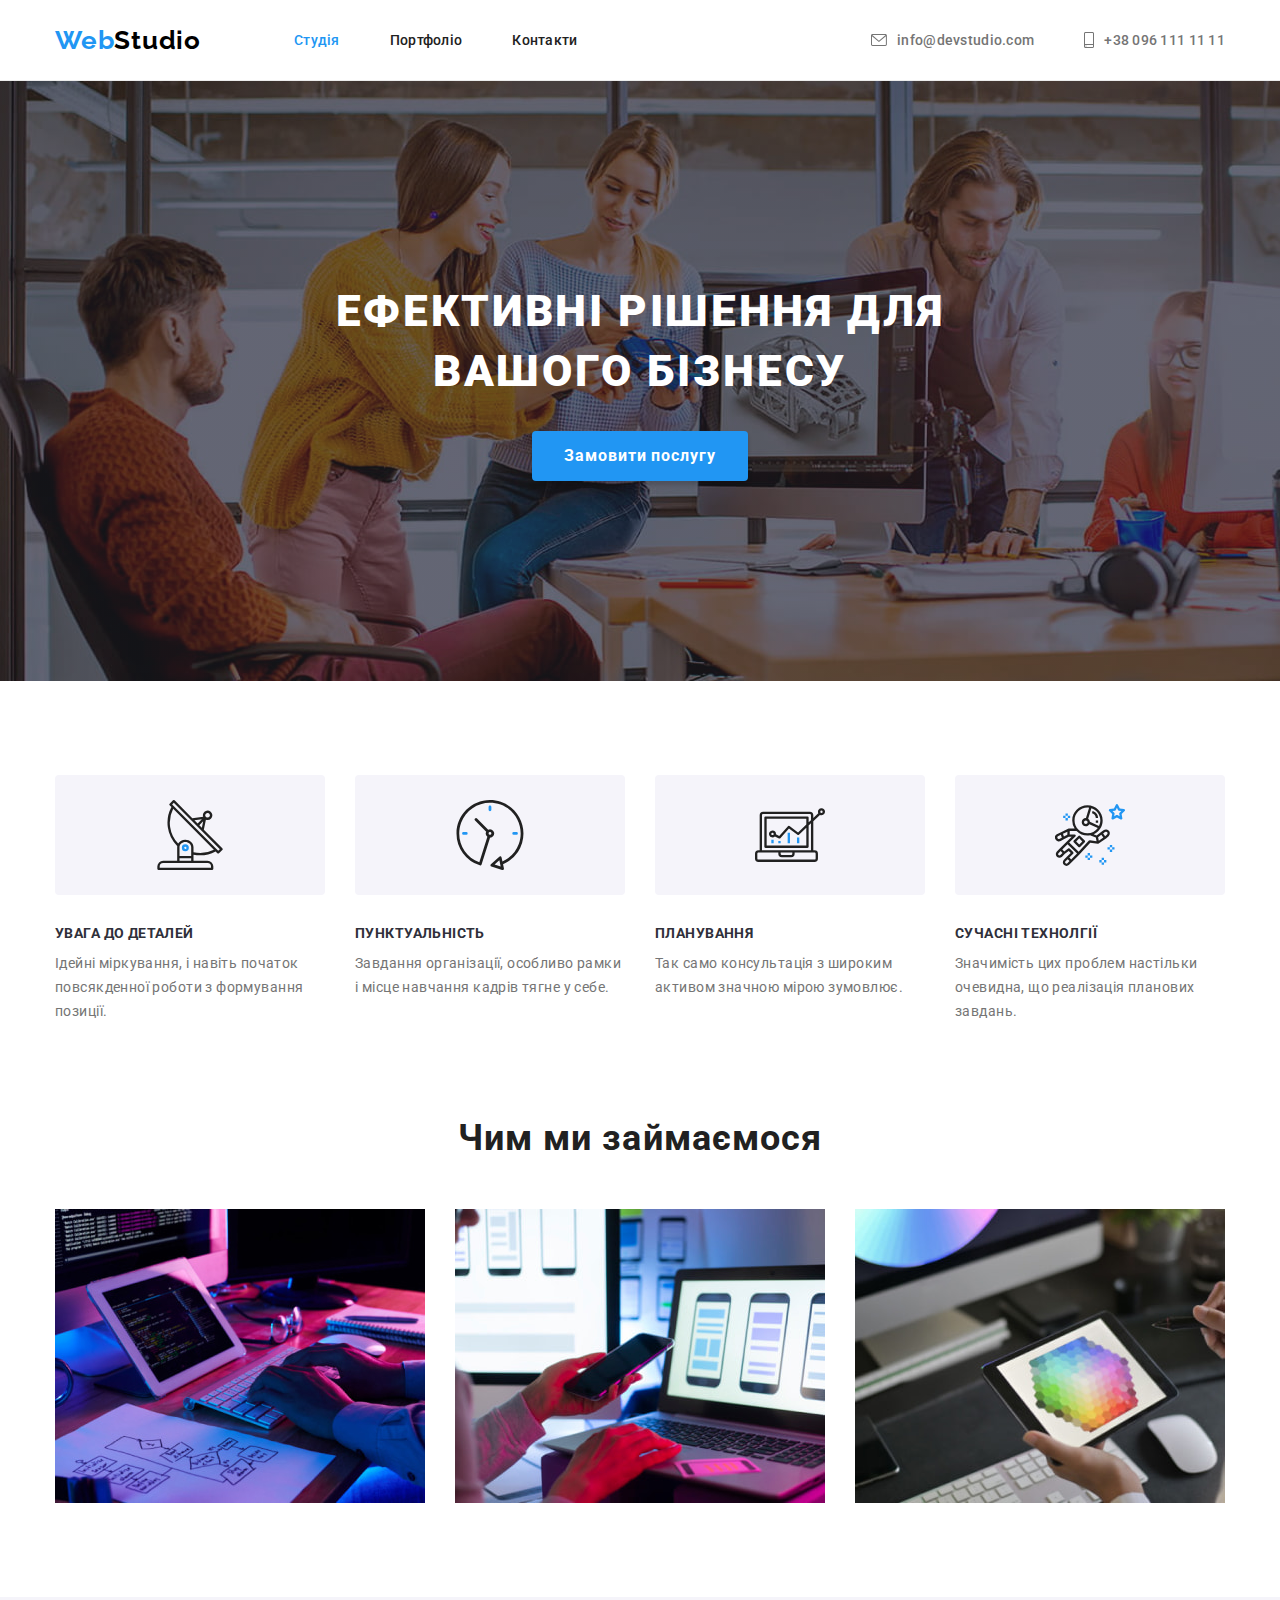
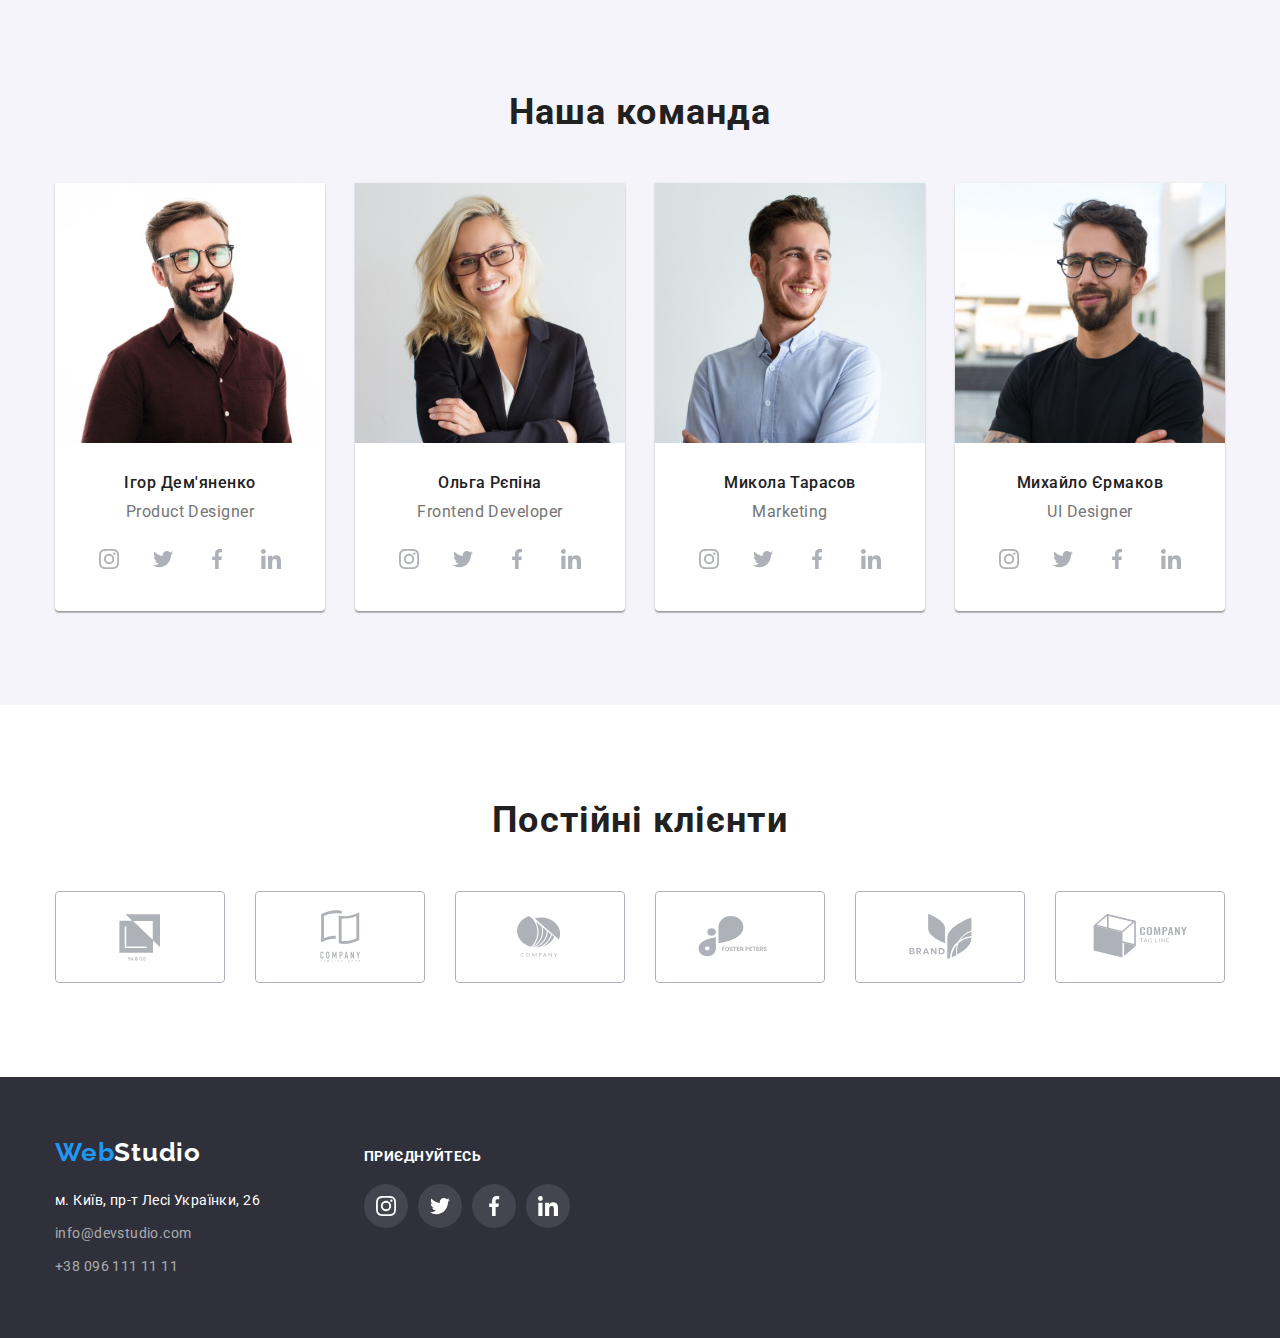
==== commit af1e73d4: "added edits" ====
--- a/index.html
+++ b/index.html
@@ -156,61 +156,62 @@
               <div class="command-text-box">
                 <h3 class="command-subtitle">Ігор Дем'яненко</h3>
                 <p class="command-text" lang="en">Product Designer</p>
-              </div>
-              <ul class="social-icon-list list">
-                <li class="social-items">
-                  <a
-                    class="social-link"
-                    href="https://instagram.com"
-                    target="_blank"
-                    rel="noopener noreferrer"
-                    aria-label="instagram"
-                  >
-                    <svg class="social-icon" width="20" height="20">
-                      <use href="./images/icons/icons.svg#instagram"></use>
-                    </svg>
-                  </a>
-                </li>
-                <li class="social-items">
-                  <a
-                    class="social-link"
-                    href="https://twitter.com"
-                    target="_blank"
-                    rel="noopener noreferrer"
-                    aria-label="twitter"
-                  >
-                    <svg class="social-icon" width="20" height="20">
-                      <use href="./images/icons/icons.svg#twitter"></use>
-                    </svg>
-                  </a>
-                </li>
-                <li class="social-items">
-                  <a
-                    class="social-link"
-                    href="https://facebook.com"
-                    target="_blank"
-                    rel="noopener noreferrer"
-                    aria-label="facebook"
-                  >
-                    <svg class="social-icon" width="20" height="20">
-                      <use href="./images/icons/icons.svg#facebook"></use>
-                    </svg>
-                  </a>
-                </li>
-                <li class="social-items">
-                  <a
-                    class="social-link"
-                    href="https://linkedin.com"
-                    target="_blank"
-                    rel="noopener noreferrer"
-                    aria-label="linkedin"
-                  >
-                    <svg class="social-icon" width="20" height="20">
-                      <use href="./images/icons/icons.svg#linkedin"></use>
-                    </svg>
-                  </a>
-                </li>
-              </ul>
+
+                <ul class="social-icon-list list">
+                  <li class="social-items">
+                    <a
+                      class="social-link"
+                      href="https://instagram.com"
+                      target="_blank"
+                      rel="noopener noreferrer"
+                      aria-label="instagram"
+                    >
+                      <svg class="social-icon" width="20" height="20">
+                        <use href="./images/icons/icons.svg#instagram"></use>
+                      </svg>
+                    </a>
+                  </li>
+                  <li class="social-items">
+                    <a
+                      class="social-link"
+                      href="https://twitter.com"
+                      target="_blank"
+                      rel="noopener noreferrer"
+                      aria-label="twitter"
+                    >
+                      <svg class="social-icon" width="20" height="20">
+                        <use href="./images/icons/icons.svg#twitter"></use>
+                      </svg>
+                    </a>
+                  </li>
+                  <li class="social-items">
+                    <a
+                      class="social-link"
+                      href="https://facebook.com"
+                      target="_blank"
+                      rel="noopener noreferrer"
+                      aria-label="facebook"
+                    >
+                      <svg class="social-icon" width="20" height="20">
+                        <use href="./images/icons/icons.svg#facebook"></use>
+                      </svg>
+                    </a>
+                  </li>
+                  <li class="social-items">
+                    <a
+                      class="social-link"
+                      href="https://linkedin.com"
+                      target="_blank"
+                      rel="noopener noreferrer"
+                      aria-label="linkedin"
+                    >
+                      <svg class="social-icon" width="20" height="20">
+                        <use href="./images/icons/icons.svg#linkedin"></use>
+                      </svg>
+                    </a>
+                  </li>
+                </ul>
+              </div>
             </li>
             <li class="command-item">
               <img
@@ -222,61 +223,61 @@
               <div class="command-text-box">
                 <h3 class="command-subtitle">Ольга Рєпіна</h3>
                 <p class="command-text" lang="en">Frontend Developer</p>
-              </div>
-              <ul class="social-icon-list list">
-                <li class="social-items">
-                  <a
-                    class="social-link"
-                    href="https://instagram.com"
-                    target="_blank"
-                    rel="noopener noreferrer"
-                    aria-label="instagram"
-                  >
-                    <svg class="social-icon" width="20" height="20">
-                      <use href="./images/icons/icons.svg#instagram"></use>
-                    </svg>
-                  </a>
-                </li>
-                <li class="social-items">
-                  <a
-                    class="social-link"
-                    href="https://twitter.com"
-                    target="_blank"
-                    rel="noopener noreferrer"
-                    aria-label="twitter"
-                  >
-                    <svg class="social-icon" width="20" height="20">
-                      <use href="./images/icons/icons.svg#twitter"></use>
-                    </svg>
-                  </a>
-                </li>
-                <li class="social-items">
-                  <a
-                    class="social-link"
-                    href="https://facebook.com"
-                    target="_blank"
-                    rel="noopener noreferrer"
-                    aria-label="facebook"
-                  >
-                    <svg class="social-icon" width="20" height="20">
-                      <use href="./images/icons/icons.svg#facebook"></use>
-                    </svg>
-                  </a>
-                </li>
-                <li class="social-items">
-                  <a
-                    class="social-link"
-                    href="https://linkedin.com"
-                    target="_blank"
-                    rel="noopener noreferrer"
-                    aria-label="linkedin"
-                  >
-                    <svg class="social-icon" width="20" height="20">
-                      <use href="./images/icons/icons.svg#linkedin"></use>
-                    </svg>
-                  </a>
-                </li>
-              </ul>
+                <ul class="social-icon-list list">
+                  <li class="social-items">
+                    <a
+                      class="social-link"
+                      href="https://instagram.com"
+                      target="_blank"
+                      rel="noopener noreferrer"
+                      aria-label="instagram"
+                    >
+                      <svg class="social-icon" width="20" height="20">
+                        <use href="./images/icons/icons.svg#instagram"></use>
+                      </svg>
+                    </a>
+                  </li>
+                  <li class="social-items">
+                    <a
+                      class="social-link"
+                      href="https://twitter.com"
+                      target="_blank"
+                      rel="noopener noreferrer"
+                      aria-label="twitter"
+                    >
+                      <svg class="social-icon" width="20" height="20">
+                        <use href="./images/icons/icons.svg#twitter"></use>
+                      </svg>
+                    </a>
+                  </li>
+                  <li class="social-items">
+                    <a
+                      class="social-link"
+                      href="https://facebook.com"
+                      target="_blank"
+                      rel="noopener noreferrer"
+                      aria-label="facebook"
+                    >
+                      <svg class="social-icon" width="20" height="20">
+                        <use href="./images/icons/icons.svg#facebook"></use>
+                      </svg>
+                    </a>
+                  </li>
+                  <li class="social-items">
+                    <a
+                      class="social-link"
+                      href="https://linkedin.com"
+                      target="_blank"
+                      rel="noopener noreferrer"
+                      aria-label="linkedin"
+                    >
+                      <svg class="social-icon" width="20" height="20">
+                        <use href="./images/icons/icons.svg#linkedin"></use>
+                      </svg>
+                    </a>
+                  </li>
+                </ul>
+              </div>
             </li>
             <li class="command-item">
               <img
@@ -288,61 +289,61 @@
               <div class="command-text-box">
                 <h3 class="command-subtitle">Микола Тарасов</h3>
                 <p class="command-text" lang="en">Marketing</p>
-              </div>
-              <ul class="social-icon-list list">
-                <li class="social-items">
-                  <a
-                    class="social-link"
-                    href="https://instagram.com"
-                    target="_blank"
-                    rel="noopener noreferrer"
-                    aria-label="instagram"
-                  >
-                    <svg class="social-icon" width="20" height="20">
-                      <use href="./images/icons/icons.svg#instagram"></use>
-                    </svg>
-                  </a>
-                </li>
-                <li class="social-items">
-                  <a
-                    class="social-link"
-                    href="https://twitter.com"
-                    target="_blank"
-                    rel="noopener noreferrer"
-                    aria-label="twitter"
-                  >
-                    <svg class="social-icon" width="20" height="20">
-                      <use href="./images/icons/icons.svg#twitter"></use>
-                    </svg>
-                  </a>
-                </li>
-                <li class="social-items">
-                  <a
-                    class="social-link"
-                    href="https://facebook.com"
-                    target="_blank"
-                    rel="noopener noreferrer"
-                    aria-label="facebook"
-                  >
-                    <svg class="social-icon" width="20" height="20">
-                      <use href="./images/icons/icons.svg#facebook"></use>
-                    </svg>
-                  </a>
-                </li>
-                <li class="social-items">
-                  <a
-                    class="social-link"
-                    href="https://linkedin.com"
-                    target="_blank"
-                    rel="noopener noreferrer"
-                    aria-label="linkedin"
-                  >
-                    <svg class="social-icon" width="20" height="20">
-                      <use href="./images/icons/icons.svg#linkedin"></use>
-                    </svg>
-                  </a>
-                </li>
-              </ul>
+                <ul class="social-icon-list list">
+                  <li class="social-items">
+                    <a
+                      class="social-link"
+                      href="https://instagram.com"
+                      target="_blank"
+                      rel="noopener noreferrer"
+                      aria-label="instagram"
+                    >
+                      <svg class="social-icon" width="20" height="20">
+                        <use href="./images/icons/icons.svg#instagram"></use>
+                      </svg>
+                    </a>
+                  </li>
+                  <li class="social-items">
+                    <a
+                      class="social-link"
+                      href="https://twitter.com"
+                      target="_blank"
+                      rel="noopener noreferrer"
+                      aria-label="twitter"
+                    >
+                      <svg class="social-icon" width="20" height="20">
+                        <use href="./images/icons/icons.svg#twitter"></use>
+                      </svg>
+                    </a>
+                  </li>
+                  <li class="social-items">
+                    <a
+                      class="social-link"
+                      href="https://facebook.com"
+                      target="_blank"
+                      rel="noopener noreferrer"
+                      aria-label="facebook"
+                    >
+                      <svg class="social-icon" width="20" height="20">
+                        <use href="./images/icons/icons.svg#facebook"></use>
+                      </svg>
+                    </a>
+                  </li>
+                  <li class="social-items">
+                    <a
+                      class="social-link"
+                      href="https://linkedin.com"
+                      target="_blank"
+                      rel="noopener noreferrer"
+                      aria-label="linkedin"
+                    >
+                      <svg class="social-icon" width="20" height="20">
+                        <use href="./images/icons/icons.svg#linkedin"></use>
+                      </svg>
+                    </a>
+                  </li>
+                </ul>
+              </div>
             </li>
             <li class="command-item">
               <img
@@ -354,61 +355,61 @@
               <div class="command-text-box">
                 <h3 class="command-subtitle">Михайло Єрмаков</h3>
                 <p class="command-text" lang="en">UI Designer</p>
-              </div>
-              <ul class="social-icon-list list">
-                <li class="social-items">
-                  <a
-                    class="social-link"
-                    href="https://instagram.com"
-                    target="_blank"
-                    rel="noopener noreferrer"
-                    aria-label="instagram"
-                  >
-                    <svg class="social-icon" width="20" height="20">
-                      <use href="./images/icons/icons.svg#instagram"></use>
-                    </svg>
-                  </a>
-                </li>
-                <li class="social-items">
-                  <a
-                    class="social-link"
-                    href="https://twitter.com"
-                    target="_blank"
-                    rel="noopener noreferrer"
-                    aria-label="twitter"
-                  >
-                    <svg class="social-icon" width="20" height="20">
-                      <use href="./images/icons/icons.svg#twitter"></use>
-                    </svg>
-                  </a>
-                </li>
-                <li class="social-items">
-                  <a
-                    class="social-link"
-                    href="https://facebook.com"
-                    target="_blank"
-                    rel="noopener noreferrer"
-                    aria-label="facebook"
-                  >
-                    <svg class="social-icon" width="20" height="20">
-                      <use href="./images/icons/icons.svg#facebook"></use>
-                    </svg>
-                  </a>
-                </li>
-                <li class="social-items">
-                  <a
-                    class="social-link"
-                    href="https://linkedin.com"
-                    target="_blank"
-                    rel="noopener noreferrer"
-                    aria-label="linkedin"
-                  >
-                    <svg class="social-icon" width="20" height="20">
-                      <use href="./images/icons/icons.svg#linkedin"></use>
-                    </svg>
-                  </a>
-                </li>
-              </ul>
+                <ul class="social-icon-list list">
+                  <li class="social-items">
+                    <a
+                      class="social-link"
+                      href="https://instagram.com"
+                      target="_blank"
+                      rel="noopener noreferrer"
+                      aria-label="instagram"
+                    >
+                      <svg class="social-icon" width="20" height="20">
+                        <use href="./images/icons/icons.svg#instagram"></use>
+                      </svg>
+                    </a>
+                  </li>
+                  <li class="social-items">
+                    <a
+                      class="social-link"
+                      href="https://twitter.com"
+                      target="_blank"
+                      rel="noopener noreferrer"
+                      aria-label="twitter"
+                    >
+                      <svg class="social-icon" width="20" height="20">
+                        <use href="./images/icons/icons.svg#twitter"></use>
+                      </svg>
+                    </a>
+                  </li>
+                  <li class="social-items">
+                    <a
+                      class="social-link"
+                      href="https://facebook.com"
+                      target="_blank"
+                      rel="noopener noreferrer"
+                      aria-label="facebook"
+                    >
+                      <svg class="social-icon" width="20" height="20">
+                        <use href="./images/icons/icons.svg#facebook"></use>
+                      </svg>
+                    </a>
+                  </li>
+                  <li class="social-items">
+                    <a
+                      class="social-link"
+                      href="https://linkedin.com"
+                      target="_blank"
+                      rel="noopener noreferrer"
+                      aria-label="linkedin"
+                    >
+                      <svg class="social-icon" width="20" height="20">
+                        <use href="./images/icons/icons.svg#linkedin"></use>
+                      </svg>
+                    </a>
+                  </li>
+                </ul>
+              </div>
             </li>
           </ul>
         </div>
@@ -416,64 +417,64 @@
     </main>
     <!-- Our clients -->
     <section class="section">
-      <h2 class="section-title">Постійні клієнти</h2>
-      <ul class="clients-list">
-        <li class="clients-items">
-          <a class="client-link">
-            <svg class="clients-icon" width="170" height="92">
-              <use href="./images/icons/icons.svg#Client1"></use>
-            </svg>
-          </a>
-        </li>
-        <li class="clients-items">
-          <a class="client-link">
-            <svg class="clients-icon" width="170" height="92">
-              <use href="./images/icons/icons.svg#Client2"></use>
-            </svg>
-          </a>
-        </li>
-        <li class="clients-items">
-          <a class="client-link">
-            <svg class="clients-icon" width="170" height="92">
-              <use href="./images/icons/icons.svg#Client3"></use>
-            </svg>
-          </a>
-        </li>
-        <li class="clients-items">
-          <a class="client-link">
-            <svg class="clients-icon" width="170" height="92">
-              <use href="./images/icons/icons.svg#Client4"></use>
-            </svg>
-          </a>
-        </li>
-        <li class="clients-items">
-          <a class="client-link">
-            <svg class="clients-icon" width="170" height="92">
-              <use href="./images/icons/icons.svg#Client5"></use>
-            </svg>
-          </a>
-        </li>
-        <li class="clients-items">
-          <a class="client-link">
-            <svg class="clients-icon" width="170" height="92">
-              <use href="./images/icons/icons.svg#Client6"></use>
-            </svg>
-          </a>
-        </li>
-      </ul>
+      <div class="container">
+        <h2 class="section-title">Постійні клієнти</h2>
+        <ul class="clients-list">
+          <li class="clients-items">
+            <a class="client-link" href="#">
+              <svg class="clients-icon" width="170" height="92">
+                <use href="./images/icons/icons.svg#Client1"></use>
+              </svg>
+            </a>
+          </li>
+          <li class="clients-items">
+            <a class="client-link" href="#">
+              <svg class="clients-icon" width="170" height="92">
+                <use href="./images/icons/icons.svg#Client2"></use>
+              </svg>
+            </a>
+          </li>
+          <li class="clients-items">
+            <a class="client-link">
+              <svg class="clients-icon" width="170" height="92">
+                <use href="./images/icons/icons.svg#Client3"></use>
+              </svg>
+            </a>
+          </li>
+          <li class="clients-items">
+            <a class="client-link" href="#">
+              <svg class="clients-icon" width="170" height="92">
+                <use href="./images/icons/icons.svg#Client4"></use>
+              </svg>
+            </a>
+          </li>
+          <li class="clients-items">
+            <a class="client-link" href="#">
+              <svg class="clients-icon" width="170" height="92">
+                <use href="./images/icons/icons.svg#Client5"></use>
+              </svg>
+            </a>
+          </li>
+          <li class="clients-items">
+            <a class="client-link" href="#">
+              <svg class="clients-icon" width="170" height="92">
+                <use href="./images/icons/icons.svg#Client6"></use>
+              </svg>
+            </a>
+          </li>
+        </ul>
+      </div>
     </section>
     <!-- Footer section -->
     <footer class="page-footer">
-      <div class="container">
+      <div class="container footer-box">
         <!-- Contacts -->
-        <div class="footer-box">
+        <div class="footer-nav">
+          <a class="logo-page-footer" href="./index.html">
+            <span class="logo-header">Web</span><span class="logo-footer">Studio</span>
+          </a>
           <address>
             <ul class="addr-list list">
-              <li class="addr-item">
-                <a class="logo-page-footer" href="./index.html">
-                  <span class="logo-header">Web</span><span class="logo-footer">Studio</span>
-                </a>
-              </li>
               <li class="addr-item">
                 <a
                   class="footer-link"
@@ -491,63 +492,63 @@
               </li>
             </ul>
           </address>
-          <div class="social-icon-footer">
-            <h3 class="title-footer">приєднуйтесь</h3>
-            <ul class="social-icon-list list">
-              <li class="social-items">
-                <a
-                  class="social-link-footer"
-                  href="https://instagram.com"
-                  target="_blank"
-                  rel="noopener noreferrer"
-                  aria-label="instagram"
-                >
-                  <svg class="social-icon-footer" width="20" height="20">
-                    <use href="./images/icons/icons.svg#instagram"></use>
-                  </svg>
-                </a>
-              </li>
-              <li class="social-items">
-                <a
-                  class="social-link-footer"
-                  href="https://twitter.com"
-                  target="_blank"
-                  rel="noopener noreferrer"
-                  aria-label="twitter"
-                >
-                  <svg class="social-icon-footer" width="20" height="20">
-                    <use href="./images/icons/icons.svg#twitter"></use>
-                  </svg>
-                </a>
-              </li>
-              <li class="social-items">
-                <a
-                  class="social-link-footer"
-                  href="https://facebook.com"
-                  target="_blank"
-                  rel="noopener noreferrer"
-                  aria-label="facebook"
-                >
-                  <svg class="social-icon-footer" width="20" height="20">
-                    <use href="./images/icons/icons.svg#facebook"></use>
-                  </svg>
-                </a>
-              </li>
-              <li class="social-items">
-                <a
-                  class="social-link-footer"
-                  href="https://linkedin.com"
-                  target="_blank"
-                  rel="noopener noreferrer"
-                  aria-label="linkedin"
-                >
-                  <svg class="social-icon-footer" width="20" height="20">
-                    <use href="./images/icons/icons.svg#linkedin"></use>
-                  </svg>
-                </a>
-              </li>
-            </ul>
-          </div>
+        </div>
+        <div class="social-icon-footer">
+          <p class="title-footer">приєднуйтесь</p>
+          <ul class="social-icon-list list">
+            <li class="social-items">
+              <a
+                class="social-link-footer"
+                href="https://instagram.com"
+                target="_blank"
+                rel="noopener noreferrer"
+                aria-label="instagram"
+              >
+                <svg class="social-icon-footer" width="20" height="20">
+                  <use href="./images/icons/icons.svg#instagram"></use>
+                </svg>
+              </a>
+            </li>
+            <li class="social-items">
+              <a
+                class="social-link-footer"
+                href="https://twitter.com"
+                target="_blank"
+                rel="noopener noreferrer"
+                aria-label="twitter"
+              >
+                <svg class="social-icon-footer" width="20" height="20">
+                  <use href="./images/icons/icons.svg#twitter"></use>
+                </svg>
+              </a>
+            </li>
+            <li class="social-items">
+              <a
+                class="social-link-footer"
+                href="https://facebook.com"
+                target="_blank"
+                rel="noopener noreferrer"
+                aria-label="facebook"
+              >
+                <svg class="social-icon-footer" width="20" height="20">
+                  <use href="./images/icons/icons.svg#facebook"></use>
+                </svg>
+              </a>
+            </li>
+            <li class="social-items">
+              <a
+                class="social-link-footer"
+                href="https://linkedin.com"
+                target="_blank"
+                rel="noopener noreferrer"
+                aria-label="linkedin"
+              >
+                <svg class="social-icon-footer" width="20" height="20">
+                  <use href="./images/icons/icons.svg#linkedin"></use>
+                </svg>
+              </a>
+            </li>
+          </ul>
         </div>
       </div>
     </footer>
--- a/CSS/style.css
+++ b/CSS/style.css
@@ -156,6 +156,10 @@
   margin-right: 50px;
 }
 
+.auth-icon {
+  fill: currentColor;
+}
+
 .menu-link-icon {
   display: flex;
   gap: 10px;
@@ -191,7 +195,7 @@
   padding: 200px 0;
   background-repeat: no-repeat;
   background-image: linear-gradient(to right, rgba(47, 48, 58, 0.4), rgba(47, 48, 58, 0.4)),
-    url(/images/optim_img/background-hero-Img.jpg);
+    url('../images/optim_img/background-hero-Img.jpg');
 }
 
 .hero-title {
@@ -349,7 +353,7 @@
 
 .command-text-box {
   padding-top: 30px;
-  padding-bottom: 16px;
+  padding-bottom: 30px;
 }
 
 .command-text {
@@ -357,11 +361,13 @@
   line-height: calc(19 / 16);
   text-align: center;
   letter-spacing: 0.03em;
+  margin-bottom: 16px;
 }
 
 .social-icon-list {
   display: flex;
   gap: 10px;
+  justify-content: center;
 }
 
 .social-link {
@@ -372,15 +378,17 @@
   display: flex;
   justify-content: center;
   align-items: center;
+  color: var(--icon-mine-cl);
 }
 
 .social-link:hover,
 .social-link:focus {
   background-color: var(--accent-cl);
+  color: var(--icon-mine-cl);
 }
 
 .social-icon {
-  fill: var(--icon-mine-cl);
+  fill: currentColor;
 }
 .social-items:hover .social-icon,
 .social-items:focus .social-icon {
@@ -424,16 +432,16 @@
   letter-spacing: 0.03em;
 }
 
-.portfolio-list:hover,
-.portfolio-list:focus {
-  border: 1px solid #eeeeee;
+.portfolio-item {
+  display: block;
+  text-decoration: none;
+  color: currentColor;
+}
+
+.portfolio-item:hover,
+.portfolio-item:focus {
   box-shadow: 0px 1px 1px rgba(0, 0, 0, 0.12), 0px 4px 4px rgba(0, 0, 0, 0.06),
     1px 4px 6px rgba(0, 0, 0, 0.16);
-}
-
-.portfolio-item {
-  text-decoration: none;
-  color: currentColor;
 }
 
 .portfolio-text {
@@ -452,18 +460,27 @@
 .clients-items {
   width: 170px;
   height: 92px;
+}
+
+.client-link {
+  display: flex;
+  justify-content: center;
+  align-items: center;
   border: 1px solid var(--icon-mine-cl);
   border-radius: 4px;
+  width: 100%;
+  height: 100%;
+  color: var(--icon-mine-cl);
+}
+
+.client-link:hover,
+.client-link:focus {
+  border: 1px solid var(--accent-cl);
+  color: var(--accent-cl);
 }
 
 .clients-icon {
-  fill: var(--icon-mine-cl);
-}
-
-.client-link {
-  display: flex;
-  justify-content: center;
-  align-items: center;
+  fill: currentColor;
 }
 
 .clients-icon:hover,
@@ -472,12 +489,6 @@
   cursor: pointer;
 }
 
-.clients-items:hover,
-.clients-items:hover {
-  border: 1px solid var(--accent-cl);
-  cursor: pointer;
-}
-
 /* footer*/
 address {
   display: flex;
@@ -502,7 +513,7 @@
   color: var(--white-txt-cl);
 }
 
-.addr-list {
+.footer-nav {
   margin-right: 70px;
 }
 
